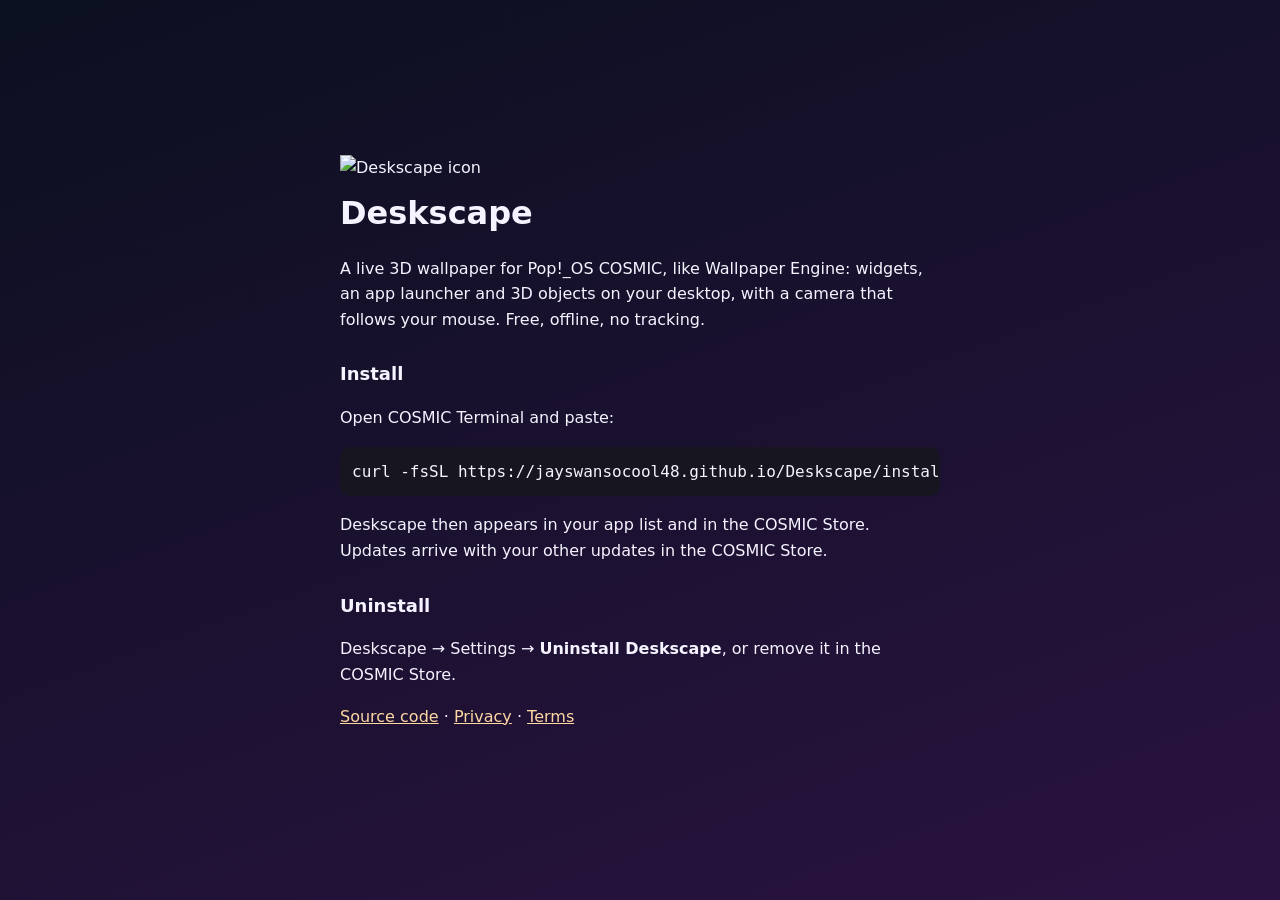
==== tools/pages-index.html @ 717458c4 "Deskscape 1.0.0 A live 3D wallpaper for Pop!_OS COSMIC, like Wallpaper Engine: mouse-driven camera, " ====
<!doctype html>
<html lang="en">
<head>
  <meta charset="utf-8">
  <meta name="viewport" content="width=device-width, initial-scale=1">
  <title>Install Deskscape</title>
  <style>
    :root { color-scheme: dark; }
    body { margin: 0; min-height: 100vh; display: grid; place-items: center; background: linear-gradient(160deg, #0b1020, #2a1240); color: #f5f3ff; font: 16px/1.6 "Fira Sans", system-ui, sans-serif; }
    main { max-width: 600px; padding: 32px 16px; }
    img { width: 96px; height: 96px; }
    h1 { margin: 8px 0 4px; font-size: 32px; }
    h2 { font-size: 18px; margin-top: 28px; }
    code { display: block; padding: 12px; border-radius: 10px; background: #17151f; overflow-x: auto; white-space: pre; user-select: all; }
    a { color: #ffd7a3; }
    a:focus-visible { outline: 3px solid #fff; outline-offset: 3px; }
  </style>
</head>
<body>
  <main>
    <img src="icon.svg" alt="Deskscape icon">
    <h1>Deskscape</h1>
    <p>A live 3D wallpaper for Pop!_OS COSMIC, like Wallpaper Engine: widgets, an app launcher and 3D objects on your desktop, with a camera that follows your mouse. Free, offline, no tracking.</p>
    <h2>Install</h2>
    <p>Open COSMIC Terminal and paste:</p>
    <code>curl -fsSL https://jayswansocool48.github.io/Deskscape/install.sh | bash</code>
    <p>Deskscape then appears in your app list and in the COSMIC Store. Updates arrive with your other updates in the COSMIC Store.</p>
    <h2>Uninstall</h2>
    <p>Deskscape → Settings → <strong>Uninstall Deskscape</strong>, or remove it in the COSMIC Store.</p>
    <p><a href="https://github.com/Jayswansocool48/Deskscape">Source code</a> · <a href="https://github.com/Jayswansocool48/Deskscape/blob/main/PRIVACY.md">Privacy</a> · <a href="https://github.com/Jayswansocool48/Deskscape/blob/main/TERMS.md">Terms</a></p>
  </main>
</body>
</html>
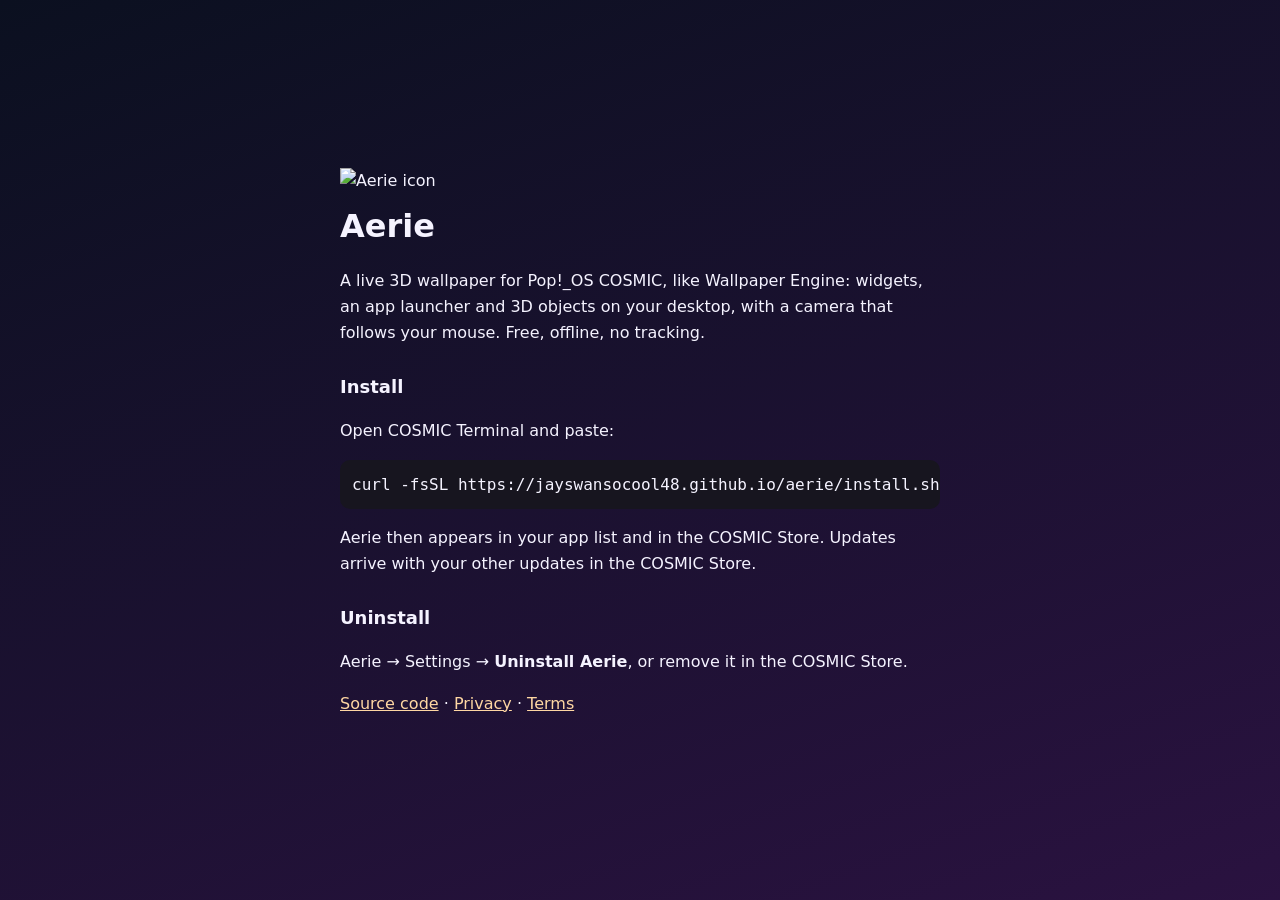
==== commit 2cb2499a: "Aerie 1.0.0 A living 3D desktop for Pop!_OS COSMIC, with an AI that helps you design it (formerly De" ====
--- a/tools/pages-index.html
+++ b/tools/pages-index.html
@@ -3,7 +3,7 @@
 <head>
   <meta charset="utf-8">
   <meta name="viewport" content="width=device-width, initial-scale=1">
-  <title>Install Deskscape</title>
+  <title>Install Aerie</title>
   <style>
     :root { color-scheme: dark; }
     body { margin: 0; min-height: 100vh; display: grid; place-items: center; background: linear-gradient(160deg, #0b1020, #2a1240); color: #f5f3ff; font: 16px/1.6 "Fira Sans", system-ui, sans-serif; }
@@ -18,16 +18,16 @@
 </head>
 <body>
   <main>
-    <img src="icon.svg" alt="Deskscape icon">
-    <h1>Deskscape</h1>
+    <img src="icon.svg" alt="Aerie icon">
+    <h1>Aerie</h1>
     <p>A live 3D wallpaper for Pop!_OS COSMIC, like Wallpaper Engine: widgets, an app launcher and 3D objects on your desktop, with a camera that follows your mouse. Free, offline, no tracking.</p>
     <h2>Install</h2>
     <p>Open COSMIC Terminal and paste:</p>
-    <code>curl -fsSL https://jayswansocool48.github.io/Deskscape/install.sh | bash</code>
-    <p>Deskscape then appears in your app list and in the COSMIC Store. Updates arrive with your other updates in the COSMIC Store.</p>
+    <code>curl -fsSL https://jayswansocool48.github.io/aerie/install.sh | bash</code>
+    <p>Aerie then appears in your app list and in the COSMIC Store. Updates arrive with your other updates in the COSMIC Store.</p>
     <h2>Uninstall</h2>
-    <p>Deskscape → Settings → <strong>Uninstall Deskscape</strong>, or remove it in the COSMIC Store.</p>
-    <p><a href="https://github.com/Jayswansocool48/Deskscape">Source code</a> · <a href="https://github.com/Jayswansocool48/Deskscape/blob/main/PRIVACY.md">Privacy</a> · <a href="https://github.com/Jayswansocool48/Deskscape/blob/main/TERMS.md">Terms</a></p>
+    <p>Aerie → Settings → <strong>Uninstall Aerie</strong>, or remove it in the COSMIC Store.</p>
+    <p><a href="https://github.com/Jayswansocool48/aerie">Source code</a> · <a href="https://github.com/Jayswansocool48/aerie/blob/main/PRIVACY.md">Privacy</a> · <a href="https://github.com/Jayswansocool48/aerie/blob/main/TERMS.md">Terms</a></p>
   </main>
 </body>
 </html>
